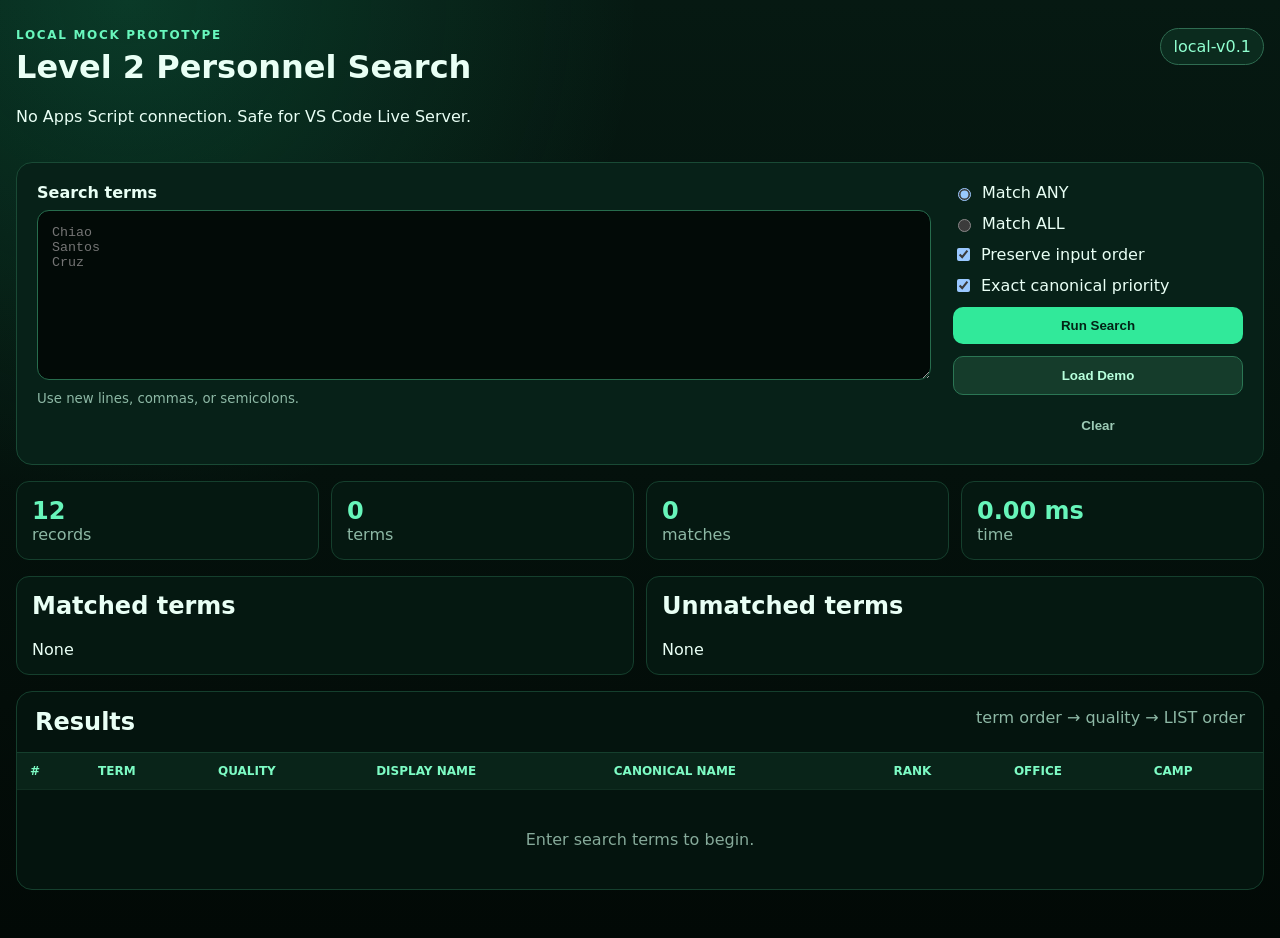
==== index.html @ c1de15b1 "Initial Level 2 Personnel Search Engine" ====
<!doctype html>
<html lang="en">
<head>
<meta charset="utf-8">
<meta name="viewport" content="width=device-width, initial-scale=1">
<title>Level 2 Personnel Search</title>
<link rel="stylesheet" href="styles.css">
</head>
<body>
<main>
  <header>
    <div>
      <p class="eyebrow">LOCAL MOCK PROTOTYPE</p>
      <h1>Level 2 Personnel Search</h1>
      <p>No Apps Script connection. Safe for VS Code Live Server.</p>
    </div>
    <span class="badge">local-v0.1</span>
  </header>

  <section class="panel">
    <div class="search-box">
      <label for="searchInput">Search terms</label>
      <textarea id="searchInput" rows="7" placeholder="Chiao&#10;Santos&#10;Cruz"></textarea>
      <small>Use new lines, commas, or semicolons.</small>
    </div>

    <div class="controls">
      <label><input type="radio" name="mode" value="ANY" checked> Match ANY</label>
      <label><input type="radio" name="mode" value="ALL"> Match ALL</label>
      <label><input id="preserveOrder" type="checkbox" checked> Preserve input order</label>
      <label><input id="exactPriority" type="checkbox" checked> Exact canonical priority</label>
      <button id="runSearch">Run Search</button>
      <button id="loadDemo" class="secondary">Load Demo</button>
      <button id="clearSearch" class="ghost">Clear</button>
    </div>
  </section>

  <section class="stats">
    <div><strong id="recordCount">0</strong><span>records</span></div>
    <div><strong id="termCount">0</strong><span>terms</span></div>
    <div><strong id="matchCount">0</strong><span>matches</span></div>
    <div><strong id="elapsed">0 ms</strong><span>time</span></div>
  </section>

  <section class="feedback">
    <article><h2>Matched terms</h2><div id="matchedTerms">None</div></article>
    <article><h2>Unmatched terms</h2><div id="unmatchedTerms">None</div></article>
  </section>

  <section class="results">
    <div class="results-head">
      <h2>Results</h2>
      <span id="sortDescription"></span>
    </div>
    <div class="table-wrap">
      <table>
        <thead>
          <tr>
            <th>#</th><th>Term</th><th>Quality</th><th>Display name</th>
            <th>Canonical name</th><th>Rank</th><th>Office</th><th>Camp</th>
          </tr>
        </thead>
        <tbody id="resultsBody"></tbody>
      </table>
    </div>
    <div id="emptyState" class="empty">Enter search terms to begin.</div>
  </section>
</main>
<script src="mock-personnel.js"></script>
<script src="search-engine.js"></script>
<script src="app.js"></script>
</body>
</html>
---- styles.css ----
:root{font-family:Inter,system-ui,sans-serif;color:#e9fff5;background:#03120d;color-scheme:dark}*{box-sizing:border-box}body{margin:0;background:radial-gradient(circle at 10% 0%,rgba(31,231,155,.16),transparent 32rem),linear-gradient(#061912,#020906);min-height:100vh}main{width:min(1450px,calc(100% - 32px));margin:auto;padding:28px 0 48px}header,.panel,.stats,.feedback,.results-head{display:flex}header{justify-content:space-between;gap:20px;align-items:flex-start;margin-bottom:20px}h1,h2,p{margin-top:0}.eyebrow{color:#68f7bd;font-weight:800;font-size:12px;letter-spacing:.14em;margin-bottom:6px}.badge{border:1px solid #2f6c51;border-radius:999px;padding:8px 12px;color:#90ffd0;background:#0b2b1e}.panel{gap:22px;background:#072118;border:1px solid #194a35;border-radius:16px;padding:20px}.search-box{flex:1}.search-box label{display:block;font-weight:700;margin-bottom:8px}textarea{width:100%;min-height:170px;background:#020a07;color:#f1fff8;border:1px solid #276c4d;border-radius:12px;padding:14px;resize:vertical}.search-box small{display:block;margin-top:7px;color:#8db8a5}.controls{width:290px;display:grid;align-content:start;gap:12px}.controls label{display:flex;gap:8px;align-items:center}button{border:0;border-radius:10px;padding:11px 13px;background:#31e99a;color:#032316;font-weight:800;cursor:pointer}.secondary{background:#153c2b;color:#b7ffdc;border:1px solid #2b7654}.ghost{background:transparent;color:#9dcbb6}.stats{display:grid;grid-template-columns:repeat(4,1fr);gap:12px;margin:16px 0}.stats div,.feedback article{background:#051811;border:1px solid #153f2d;border-radius:13px;padding:15px}.stats strong{display:block;color:#67f5ba;font-size:24px}.stats span{color:#8db8a5}.feedback{display:grid;grid-template-columns:1fr 1fr;gap:12px;margin-bottom:16px}.pill{display:inline-block;margin:4px 6px 0 0;padding:6px 9px;border-radius:999px;background:#123d2a;color:#b8ffdf;font-size:12px}.pill.warn{background:#4a3615;color:#ffd594}.results{background:#04140e;border:1px solid #153f2d;border-radius:16px;overflow:hidden}.results-head{justify-content:space-between;padding:16px 18px;border-bottom:1px solid #153f2d;color:#8db8a5}.results-head h2{margin:0;color:#e9fff5}.table-wrap{overflow:auto}table{width:100%;border-collapse:collapse;min-width:1050px}th,td{padding:11px 13px;border-bottom:1px solid #102e21;text-align:left;white-space:nowrap}th{background:#092419;color:#7dfbc4;font-size:12px;text-transform:uppercase}td{font-size:13px}.quality{color:#7dfbc4;font-weight:700}.empty{text-align:center;color:#86aa9a;padding:40px}@media(max-width:850px){header,.panel{flex-direction:column}.controls{width:100%}.stats,.feedback{grid-template-columns:1fr 1fr}}
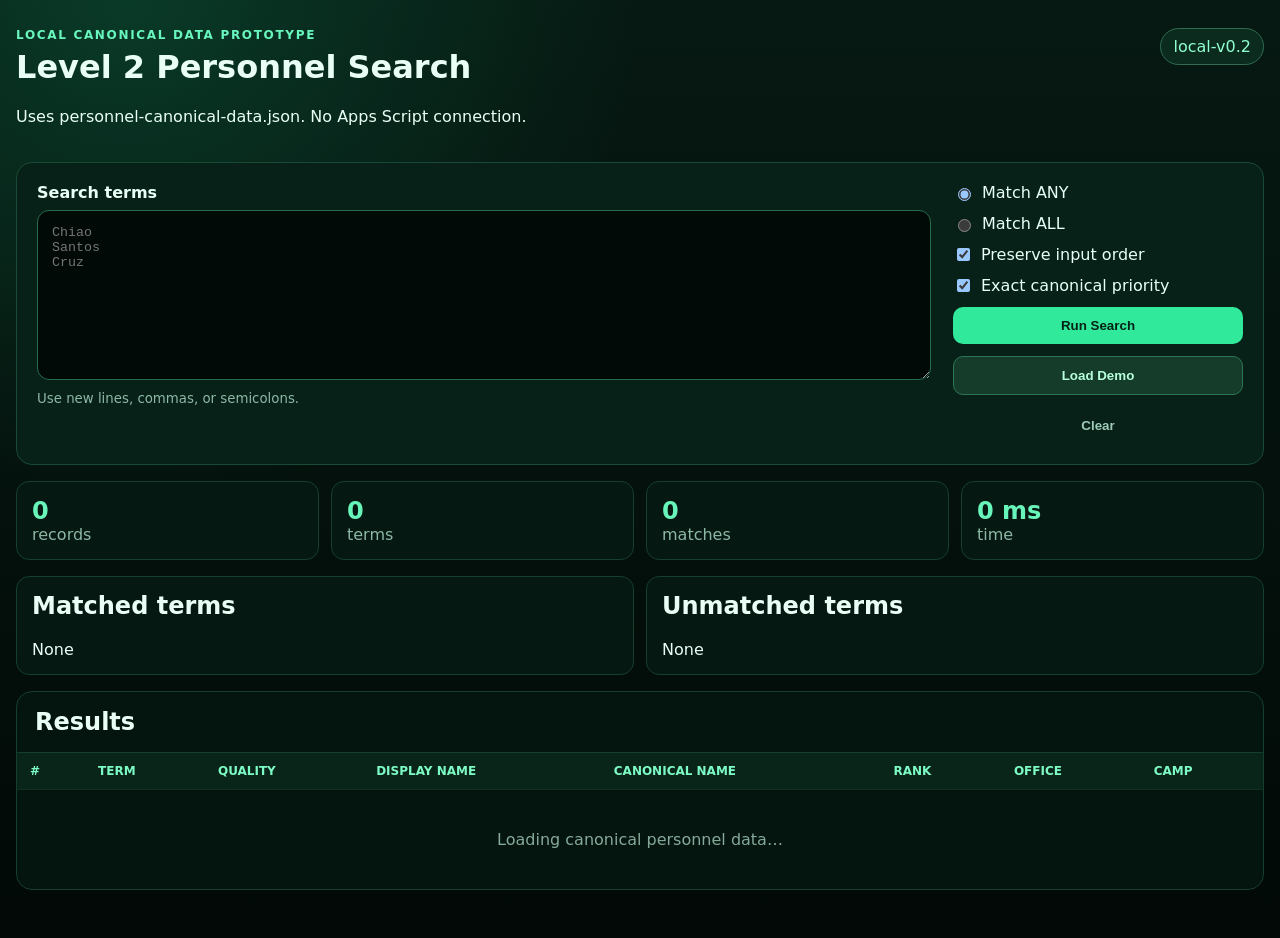
==== commit e1579fa3: "Load canonical JSON dataset in search prototype" ====
--- a/index.html
+++ b/index.html
@@ -10,11 +10,11 @@
 <main>
   <header>
     <div>
-      <p class="eyebrow">LOCAL MOCK PROTOTYPE</p>
+      <p class="eyebrow">LOCAL CANONICAL DATA PROTOTYPE</p>
       <h1>Level 2 Personnel Search</h1>
-      <p>No Apps Script connection. Safe for VS Code Live Server.</p>
+      <p>Uses personnel-canonical-data.json. No Apps Script connection.</p>
     </div>
-    <span class="badge">local-v0.1</span>
+    <span class="badge">local-v0.2</span>
   </header>
 
   <section class="panel">
@@ -63,10 +63,9 @@
         <tbody id="resultsBody"></tbody>
       </table>
     </div>
-    <div id="emptyState" class="empty">Enter search terms to begin.</div>
+    <div id="emptyState" class="empty">Loading canonical personnel data…</div>
   </section>
 </main>
-<script src="mock-personnel.js"></script>
 <script src="search-engine.js"></script>
 <script src="app.js"></script>
 </body>
